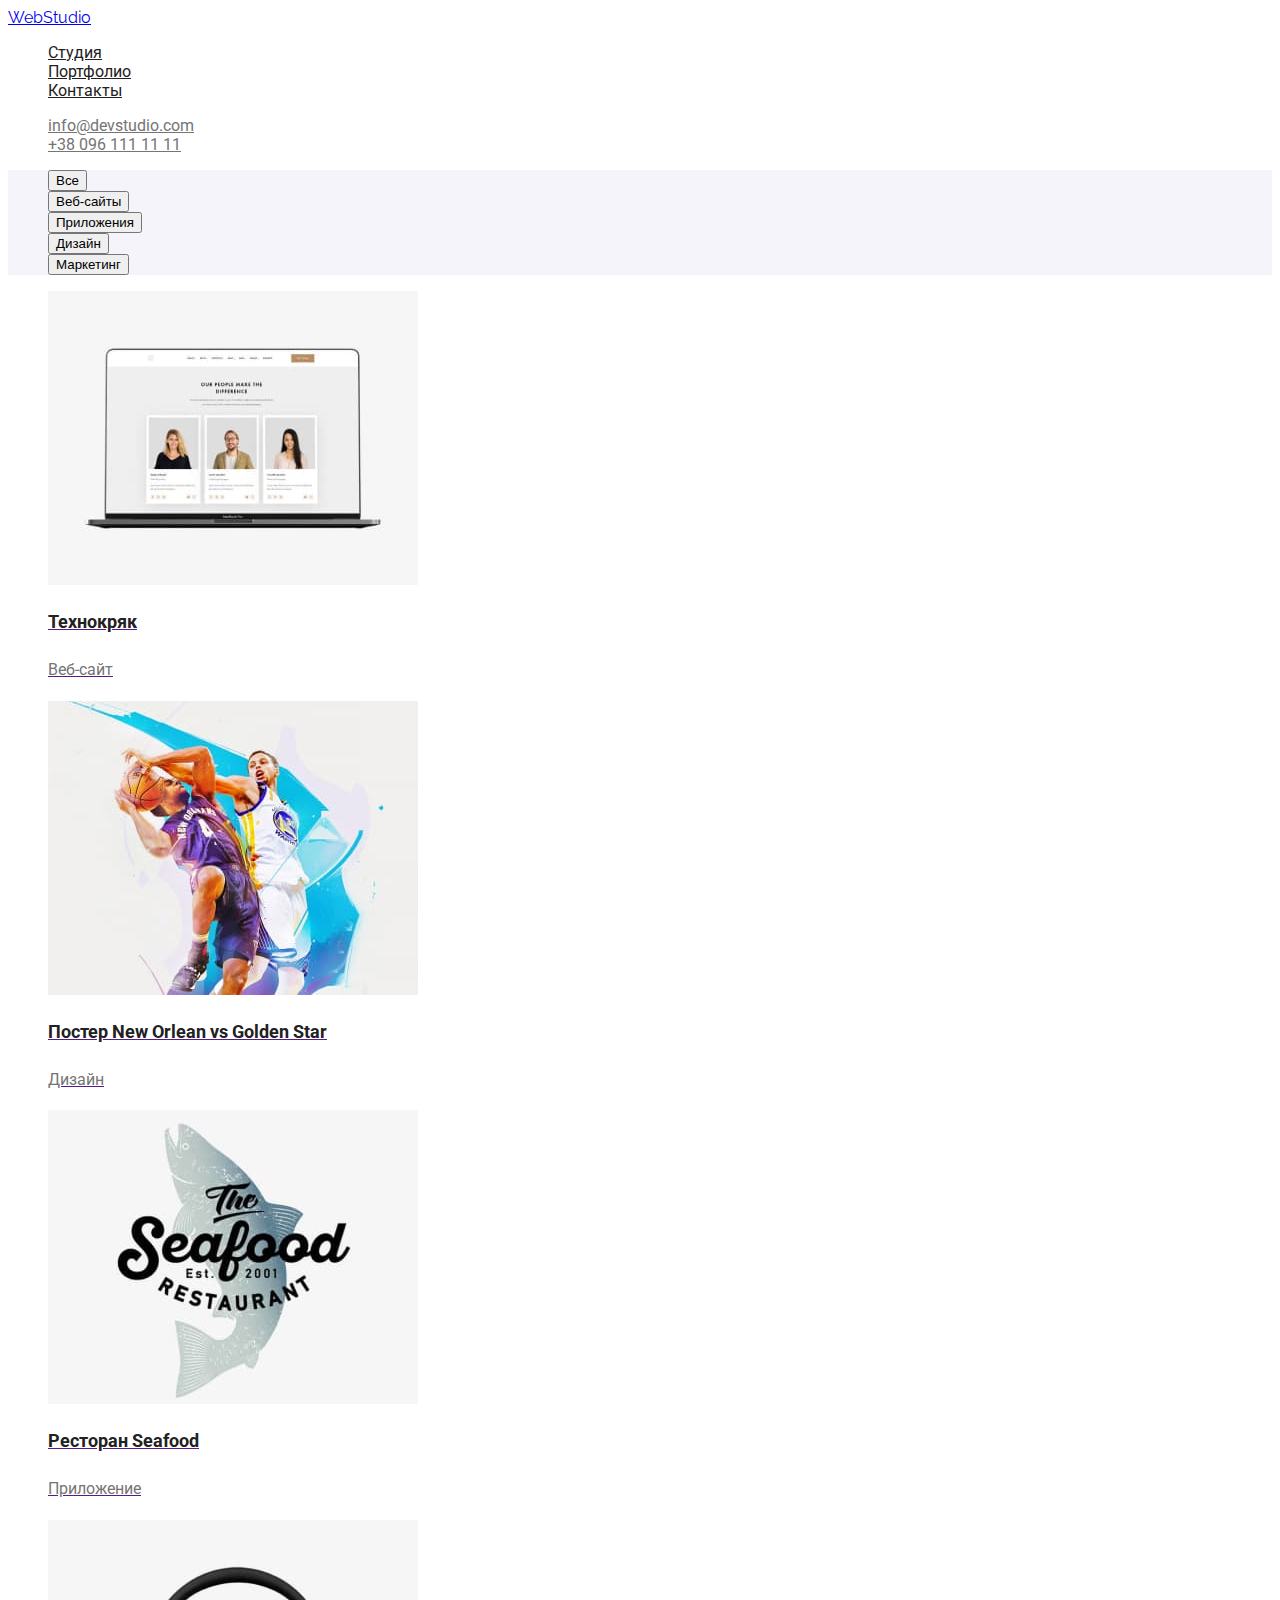
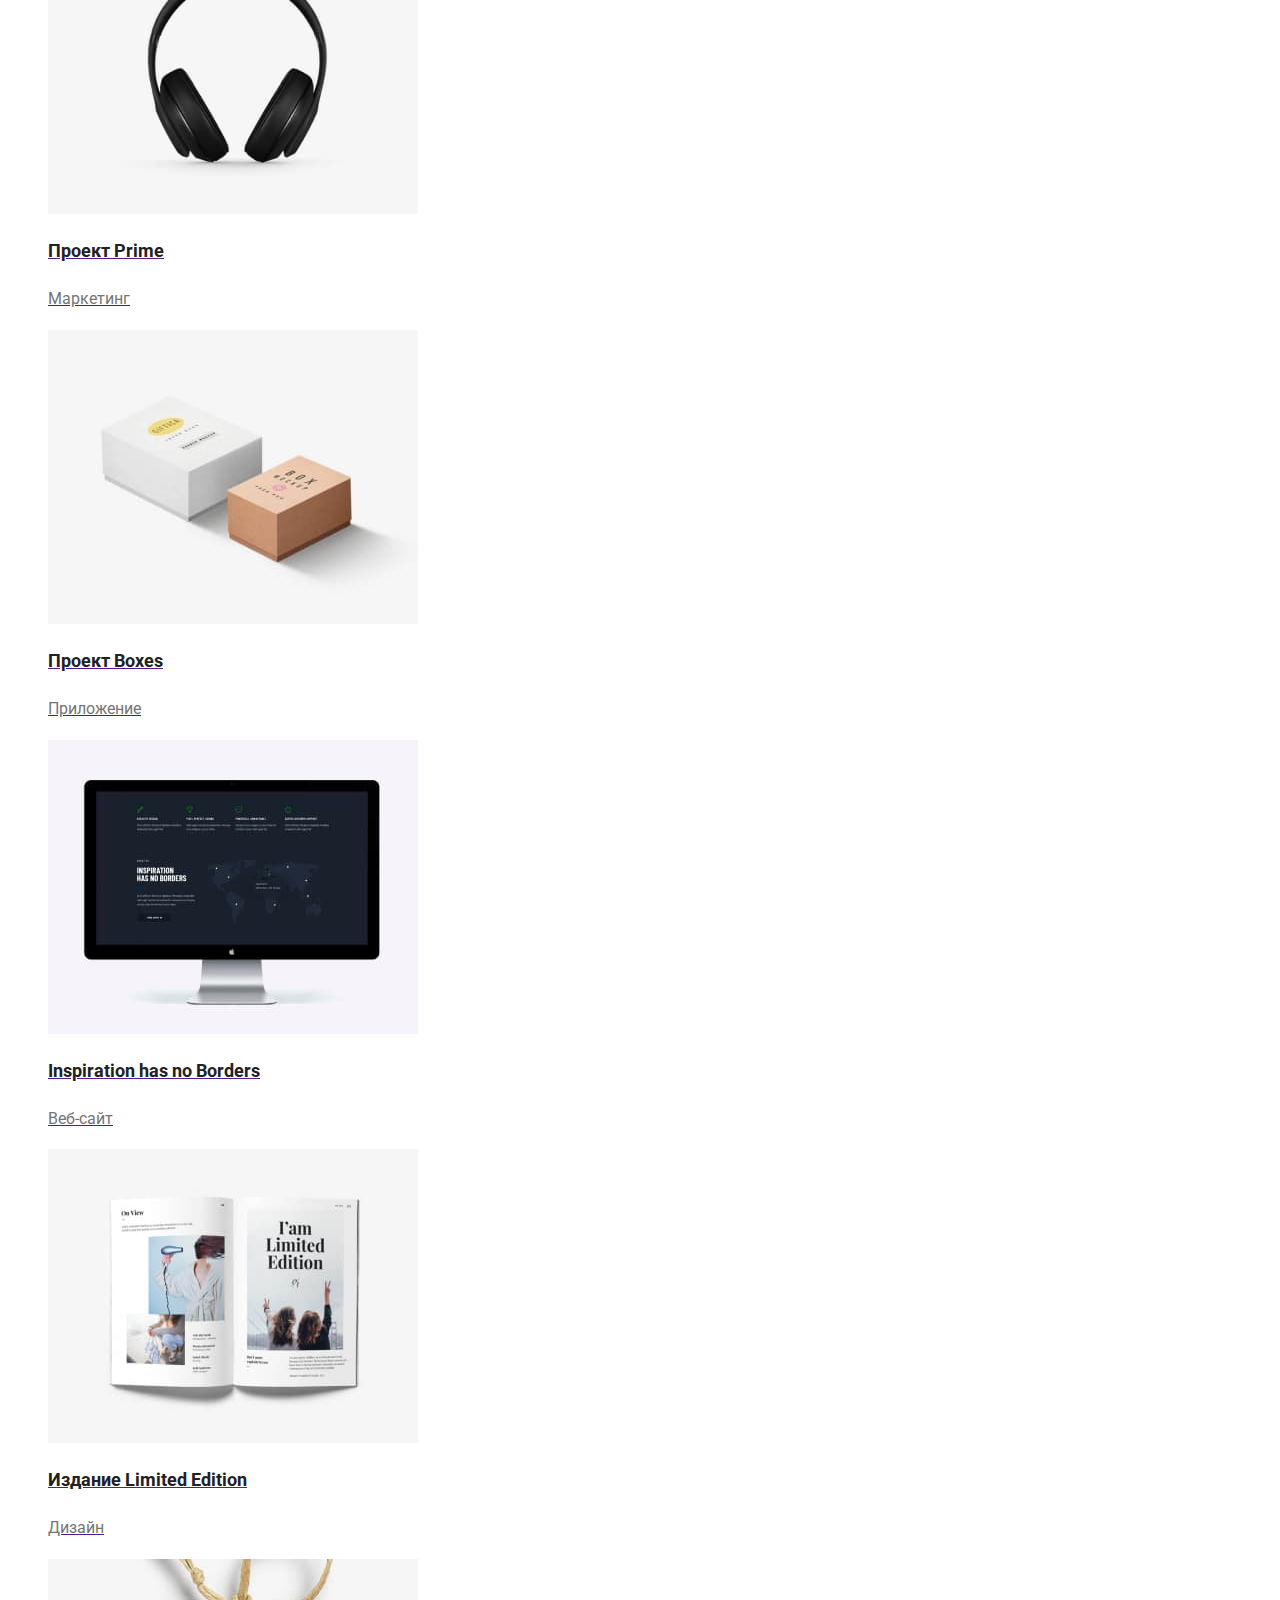
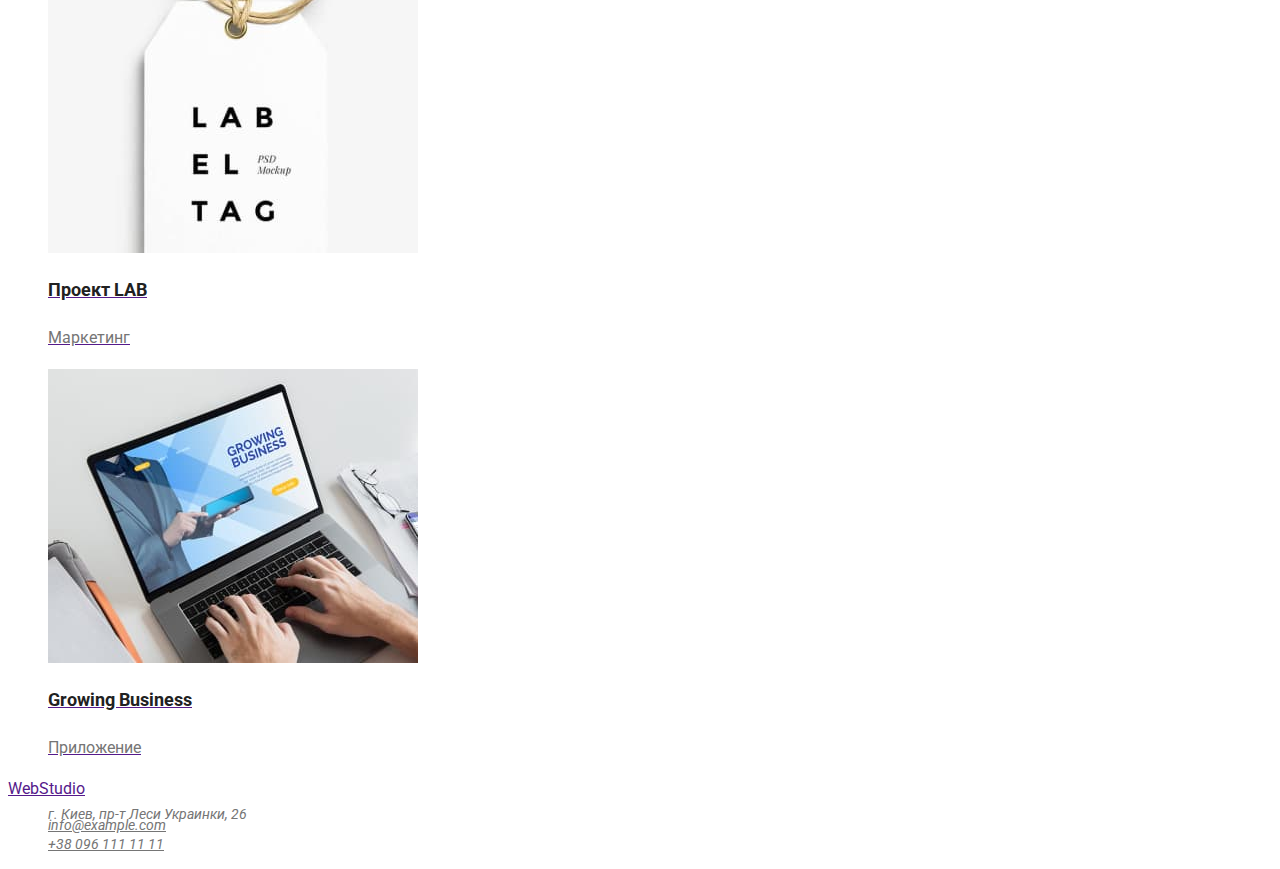
==== portfolio.html @ 1188b772 "hw2" ====
<!DOCTYPE html>
<html lang="ru">
<head>
    <meta charset="UTF-8">
    <meta http-equiv="X-UA-Compatible" content="IE=edge">
    <meta name="viewport" content="width=device-width, initial-scale=1.0">
    <title>Document</title>
    <link rel="preconnect" href="https://fonts.googleapis.com">
    <link rel="preconnect" href="https://fonts.gstatic.com" crossorigin>
    <link href="https://fonts.googleapis.com/css2?family=Raleway:wght@700&family=Roboto:wght@400;500;700;900&display=swap" rel="stylesheet">
    <link rel="stylesheet" href="./css/styles.css">
</head>

<body class="page">
    <header>
        <nav>
            <a href="/index.html" class="logo">WebStudio</a>

            <ul class="site-nav list">
                <li><a href="">Студия</a></li>
                <li><a href="./portfolio.html">Портфолио</a></li>
                <li><a href="">Контакты</a></li>
            </ul>
        </nav>  
        <ul class="auth-nav list">
            <li><a href="mailto:info@devstudio.com">info@devstudio.com</a></li>
            <li><a href="tel:+380961111111">+38 096 111 11 11</a></li>
        </ul>
    </header>

    <main>
        <section>
            <!-- Фильтр -->
            <ul class="button-filter">
                <li class="list">
                    <button type="button">Все</button>
                </li>
                <li class="list">
                    <button type="button">Веб-сайты</button>
                </li>
                <li class="list">
                    <button type="button">Приложения</button>
                </li>
                <li class="list">
                    <button type="button">Дизайн</button>
                </li>
                <li class="list">
                    <button type="button">Маркетинг</button>
                </li>
            </ul>
            <!-- 9 ссылок на проекты -->
            <ul class="project">
                <li class="list">
                    <a href="">
                        <img src="./images/img11.jpg" alt="веб сайт на ноутбуке" width="370">        
                        <h2 class="title">Технокряк</h2>    
                        <p class="p-card">Веб-сайт</p>  
                    </a>  
                </li>
                <li class="list">
                    <a href="">
                        <img src="./images/img22.jpg" alt="баскетболисты борются за мяч" width="370">       
                        <h2 class="title">Постер New Orlean vs Golden Star</h2>    
                        <p class="p-card">Дизайн</p>  
                    </a> 
                </li>
                <li class="list">
                    <a href="">
                        <img src="./images/img33.jpg" alt="логотип рыбного ресторна" width="370">        
                        <h2 class="title">Ресторан Seafood</h2>    
                        <p class="p-card">Приложение</p>  
                    </a> 
                </li>
                <li class="list">
                    <a href="">
                        <img src="./images/img44.jpg" alt="наушники" width="370">       
                        <h2 class="title">Проект Prime</h2>    
                        <p class="p-card">Маркетинг</p>  
                    </a> 
                </li>
                <li class="list">
                    <a href="">
                        <img src="./images/img55.jpg" alt="коробки" width="370">        
                        <h2 class="title">Проект Boxes</h2>    
                        <p class="p-card">Приложение</p>  
                    </a> 
                </li>
                <li class="list">
                    <a href="">
                        <img src="./images/img66.jpg" alt="сайт на экране монитора" width="370">        
                        <h2 class="title">Inspiration has no Borders</h2>    
                        <p class="p-card">Веб-сайт</p>  
                    </a> 
                </li>
                <li class="list">
                    <a href="">
                        <img src="./images/img77.jpg" alt="открытая книга" width="370">        
                        <h2 class="title">Издание Limited Edition</h2>    
                        <p class="p-card">Дизайн</p>  
                    </a> 
                </li>
                <li class="list">
                    <a href="">
                        <img src="./images/img88.jpg" alt="логотип в виде бирки на одежде" width="370">        
                        <h2 class="title">Проект LAB</h2>    
                        <p class="p-card">Маркетинг</p>  
                    </a> 
                </li>
                <li class="list">
                    <a href="">
                        <img src="./images/img99.jpg" alt="человек печатает на ноутбуке" width="370">        
                        <h2 class="title">Growing Business</h2>    
                        <p class="p-card">Приложение</p>  
                    </a> 
                </li>
            </ul>
        </section>
    </main>

    <footer>   
        <div>
            <a href=""> WebStudio</a>
            <address>  
                <ul class="list auth-nav">
                    <li class="par"> г. Киев, пр-т Леси Украинки, 26</li>
                    <li><a class="par" href="mailto:info@devstudio.com">info@example.com</a></li>
                    <li><a class="par" href="tel:+380961111111">+38 096 111 11 11</a></li>
                </ul> 
            </address>
        </div>     
    </footer>
</body>
</html>
---- css/styles.css ----
/* :root {
    --primary-text-color:#757575;
    --title-text-color:#212121;
    --primary-white-color:#FFFFFF;
    --accent-color:#2196F3;
    --bgc-button-color:#F5F4FA;
} */

.list {
    list-style: none;
}

.logo {
    font-family: raleway, sans-serif;
}

.page {
    font-family: roboto, sans-serif;
    background-color: #FFFFFF;
    color: #757575;

}

.site-nav a {
    color: #212121;
}

.site-nav a:hover,
.site-nav a:focus {
    color: #2196F3;
}

.auth-nav a {
    color: #757575;
}

.auth-nav a:hover,
.auth-nav a:focus {
    color:#2196F3
}

.list .accent-color {
    color: #757575;
}

.project .title {
    color: #212121;
}

.hero .title {
    color: #212121;
    font-weight: 900;
    font-size: 44px;
    line-height: 1.36 ;
} 

.work .title {
    color: #212121;
    font-size: 14px;
    line-height: 1.14px;
}

.team .title {
    color: #212121;
    font-size: 36px;
    line-height: 42px;
}

.list .title {
    font-size: 18px;
    line-height: 2;
}

.team .title-card {
    color: #212121;
    font-weight: 500;
    font-size: 16px;
    line-height: 1.18;  
}

.title {
    color: #212121;
    font-size: 36px;
    line-height: 1.16;
}

.par {
    font-size: 14px;
    line-height: 1.7px;
}

.p-card {
    color: #757575;
    font-size: 16px;
    line-height: 1.8;
}

.list .par-card {
    font-size: 16px;
    line-height: 1.18;
}

.button-filter {
    color: #212121;
    background-color: #F5F4FA;
}

.button-filter button:hover, 
button:focus 
{
    color: #FFFFFF;
    background-color: #2196F3;
    cursor: pointer
}

.button-order {
    color:#FFFFFF;
    background-color: #2196F3;
    cursor: pointer
}
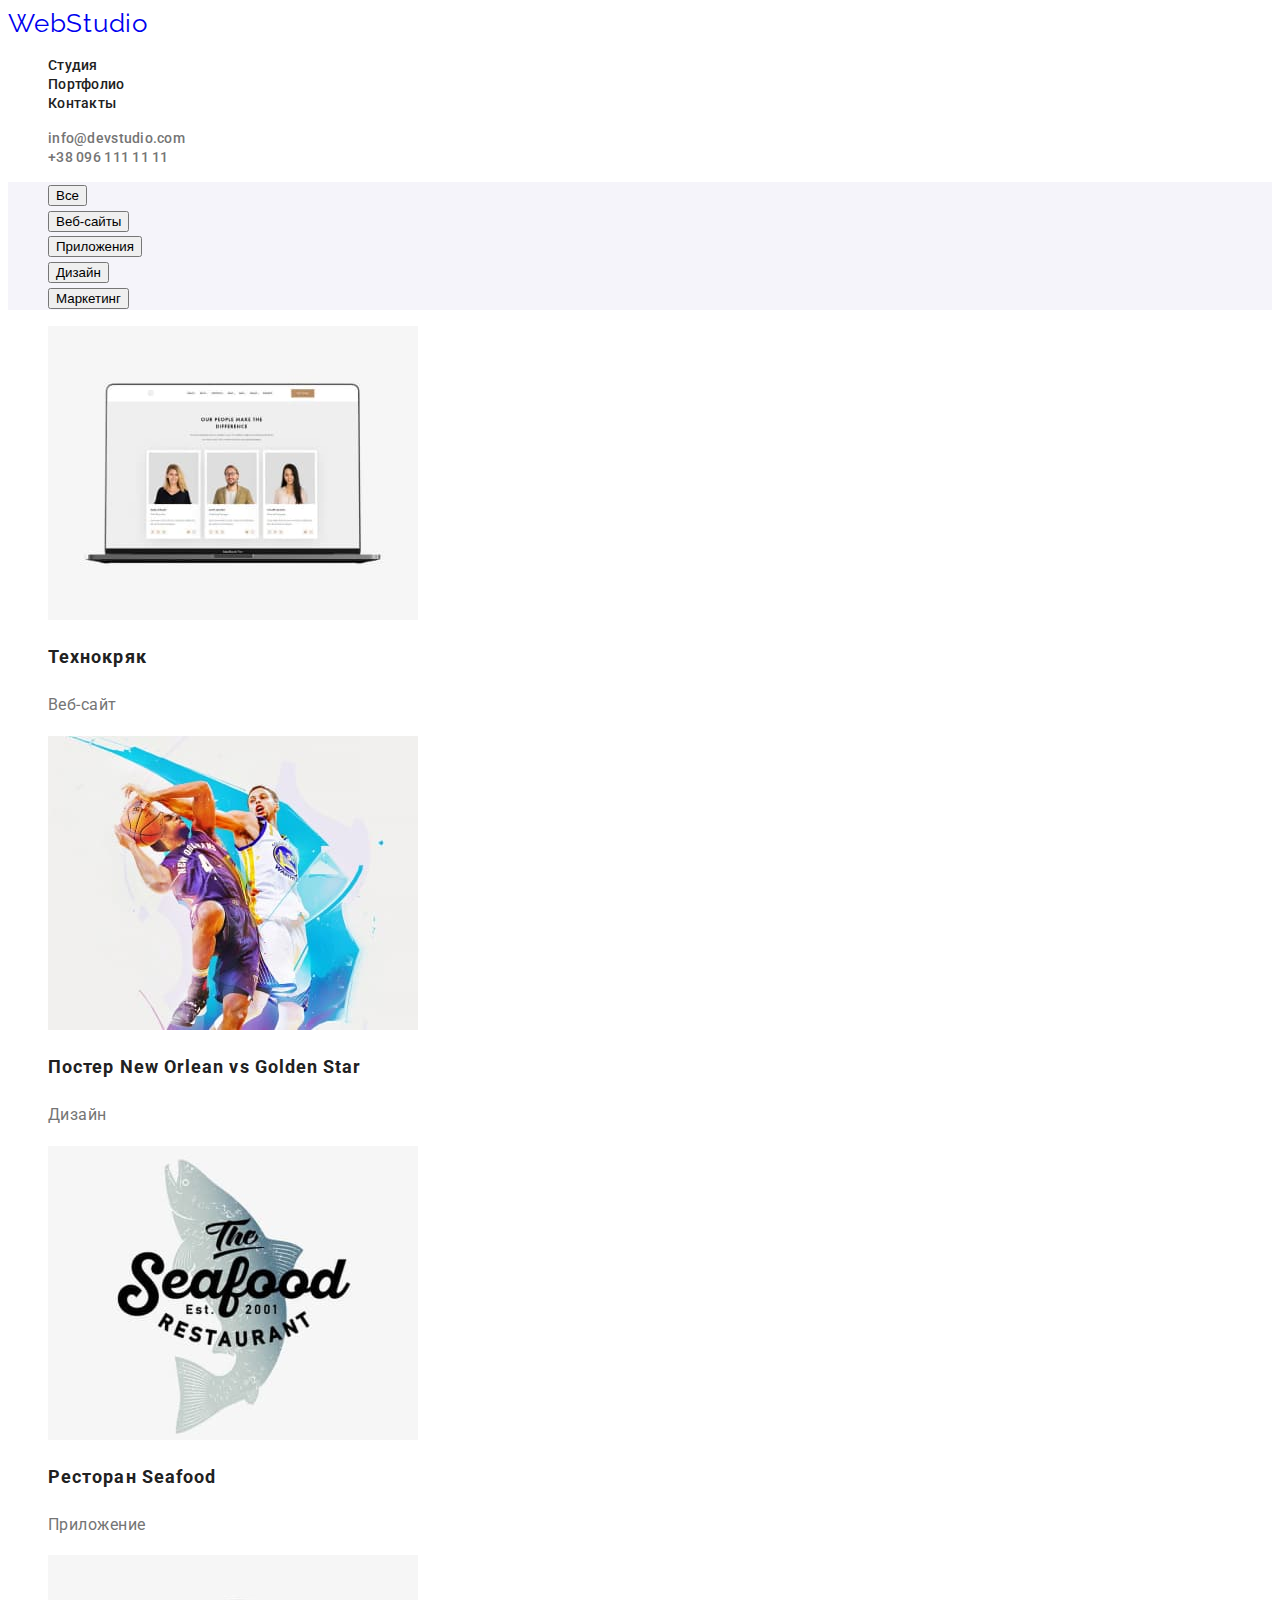
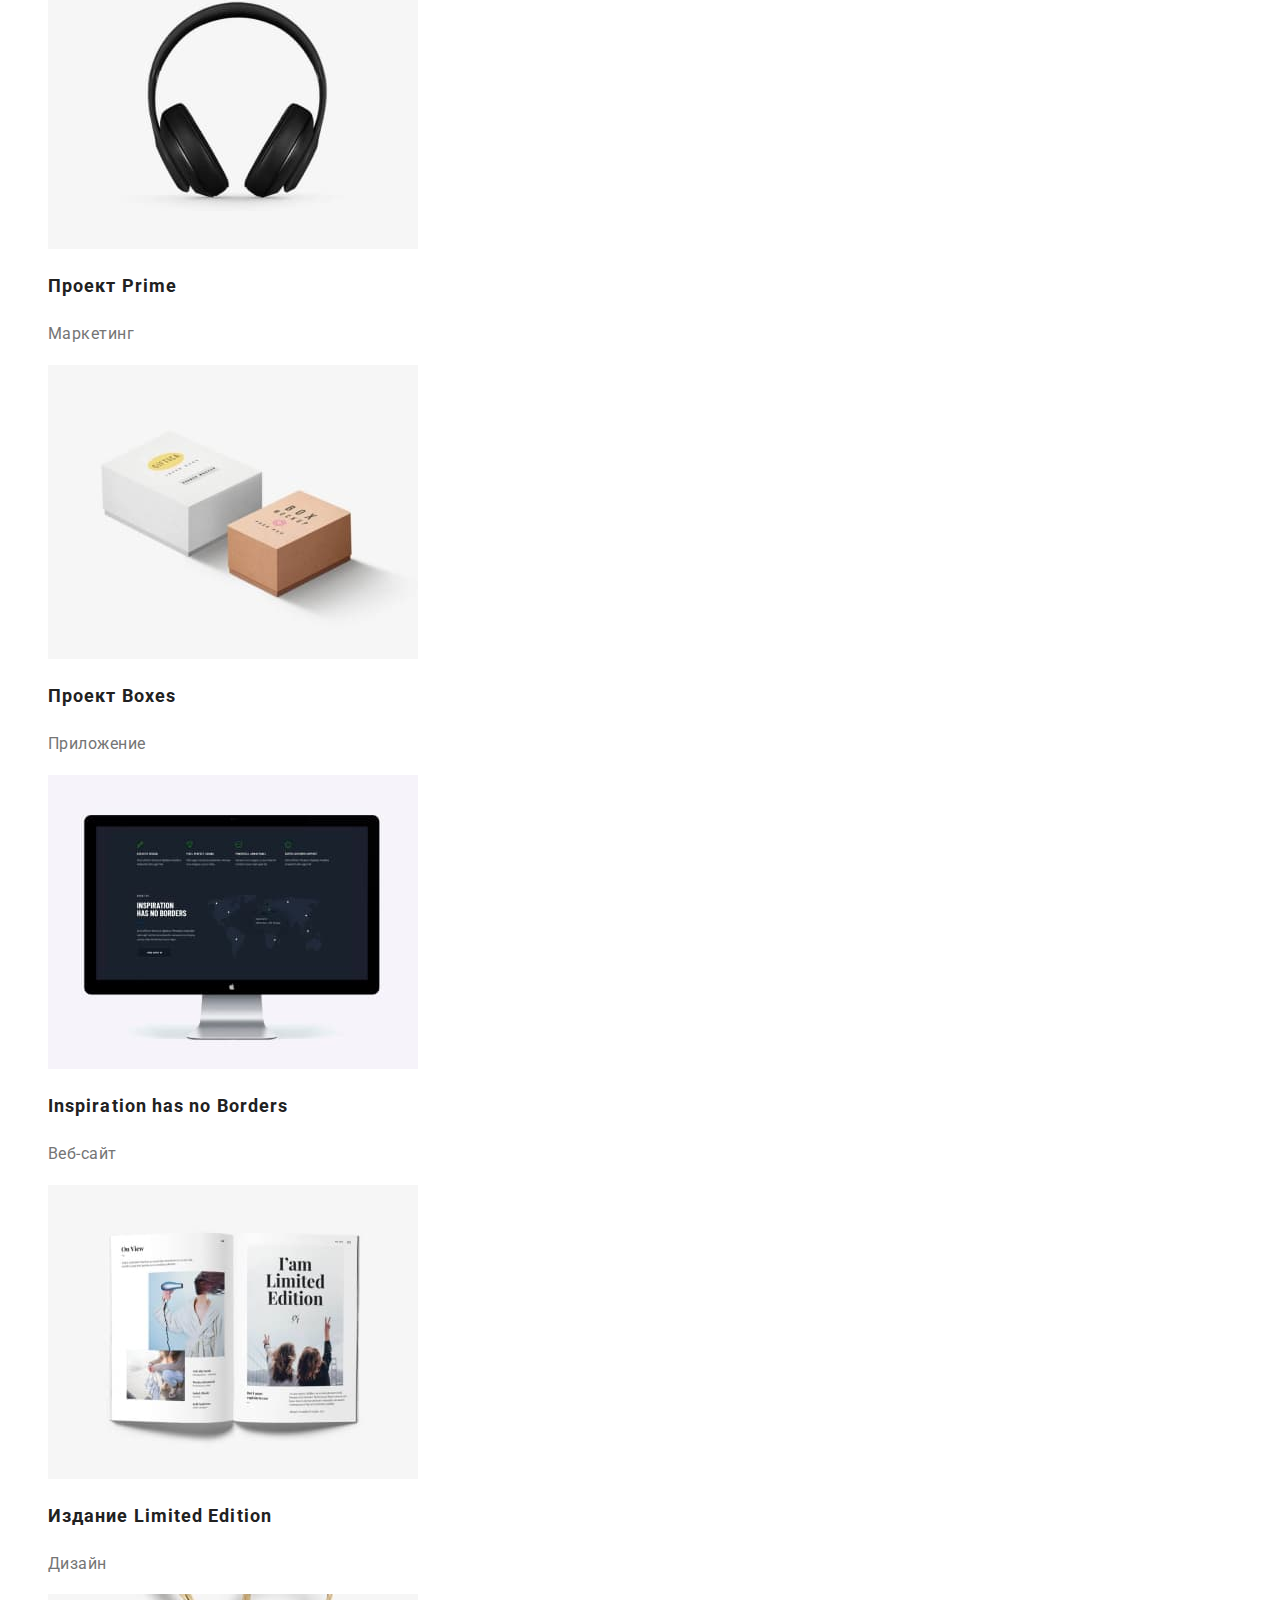
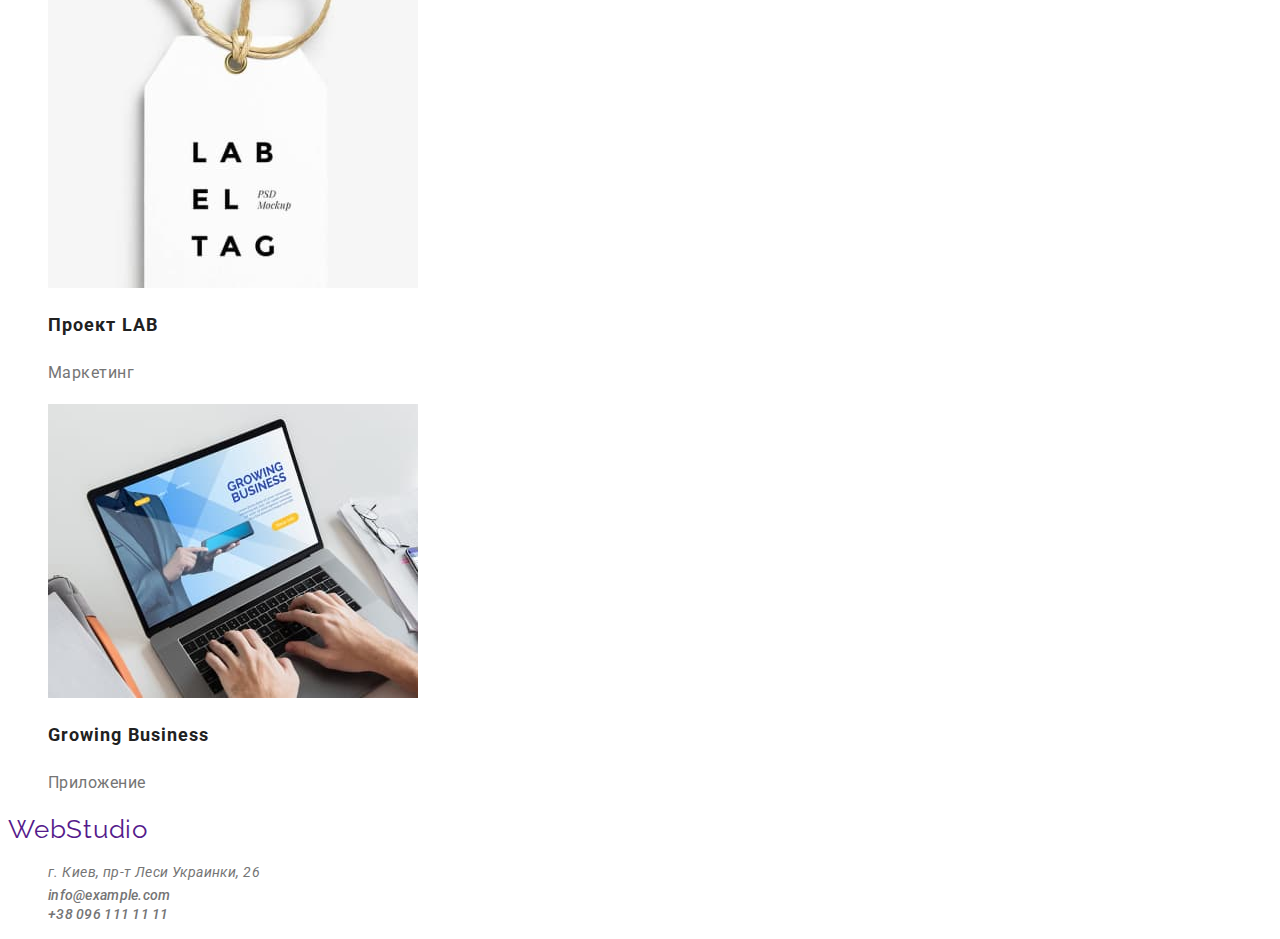
==== commit 2eb28ea9: "fix2 hw2" ====
--- a/portfolio.html
+++ b/portfolio.html
@@ -14,7 +14,7 @@
 <body class="page">
     <header>
         <nav>
-            <a href="/index.html" class="logo">WebStudio</a>
+            <a href="./index.html" class="logo">WebStudio</a>
 
             <ul class="site-nav list">
                 <li><a href="">Студия</a></li>
@@ -51,63 +51,63 @@
             <!-- 9 ссылок на проекты -->
             <ul class="project">
                 <li class="list">
-                    <a href="">
+                    <a href="" class="list">
                         <img src="./images/img11.jpg" alt="веб сайт на ноутбуке" width="370">        
                         <h2 class="title">Технокряк</h2>    
                         <p class="p-card">Веб-сайт</p>  
                     </a>  
                 </li>
                 <li class="list">
-                    <a href="">
+                    <a href="" class="list">
                         <img src="./images/img22.jpg" alt="баскетболисты борются за мяч" width="370">       
                         <h2 class="title">Постер New Orlean vs Golden Star</h2>    
                         <p class="p-card">Дизайн</p>  
                     </a> 
                 </li>
                 <li class="list">
-                    <a href="">
+                    <a href="" class="list">
                         <img src="./images/img33.jpg" alt="логотип рыбного ресторна" width="370">        
                         <h2 class="title">Ресторан Seafood</h2>    
                         <p class="p-card">Приложение</p>  
                     </a> 
                 </li>
                 <li class="list">
-                    <a href="">
+                    <a href="" class="list">
                         <img src="./images/img44.jpg" alt="наушники" width="370">       
                         <h2 class="title">Проект Prime</h2>    
                         <p class="p-card">Маркетинг</p>  
                     </a> 
                 </li>
                 <li class="list">
-                    <a href="">
+                    <a href="" class="list">
                         <img src="./images/img55.jpg" alt="коробки" width="370">        
                         <h2 class="title">Проект Boxes</h2>    
                         <p class="p-card">Приложение</p>  
                     </a> 
                 </li>
                 <li class="list">
-                    <a href="">
+                    <a href="" class="list">
                         <img src="./images/img66.jpg" alt="сайт на экране монитора" width="370">        
                         <h2 class="title">Inspiration has no Borders</h2>    
                         <p class="p-card">Веб-сайт</p>  
                     </a> 
                 </li>
                 <li class="list">
-                    <a href="">
+                    <a href="" class="list">
                         <img src="./images/img77.jpg" alt="открытая книга" width="370">        
                         <h2 class="title">Издание Limited Edition</h2>    
                         <p class="p-card">Дизайн</p>  
                     </a> 
                 </li>
                 <li class="list">
-                    <a href="">
+                    <a href="" class="list">
                         <img src="./images/img88.jpg" alt="логотип в виде бирки на одежде" width="370">        
                         <h2 class="title">Проект LAB</h2>    
                         <p class="p-card">Маркетинг</p>  
                     </a> 
                 </li>
                 <li class="list">
-                    <a href="">
+                    <a href="" class="list">
                         <img src="./images/img99.jpg" alt="человек печатает на ноутбуке" width="370">        
                         <h2 class="title">Growing Business</h2>    
                         <p class="p-card">Приложение</p>  
@@ -119,7 +119,7 @@
 
     <footer>   
         <div>
-            <a href=""> WebStudio</a>
+            <a href="" class="logo">WebStudio</a>
             <address>  
                 <ul class="list auth-nav">
                     <li class="par"> г. Киев, пр-т Леси Украинки, 26</li>
--- a/css/styles.css
+++ b/css/styles.css
@@ -8,10 +8,16 @@
 
 .list {
     list-style: none;
+    text-decoration: none;
 }
+
 
 .logo {
     font-family: raleway, sans-serif;
+    text-decoration: none;
+    font-size: 26px;
+    line-height: 1.2;
+    letter-spacing: 0.03em;
 }
 
 .page {
@@ -23,6 +29,11 @@
 
 .site-nav a {
     color: #212121;
+    text-decoration: none;
+    font-weight: 500;
+    font-size: 14px;
+    line-height: 1.14;
+    letter-spacing: 0.02em;
 }
 
 .site-nav a:hover,
@@ -32,6 +43,11 @@
 
 .auth-nav a {
     color: #757575;
+    text-decoration: none;
+    font-weight: 500;
+    font-size: 14px;
+    line-height: 1.14;
+    letter-spacing: 0.02em;
 }
 
 .auth-nav a:hover,
@@ -51,24 +67,27 @@
     color: #212121;
     font-weight: 900;
     font-size: 44px;
-    line-height: 1.36 ;
+    line-height: 1.36;
+    text-transform: uppercase;
 } 
 
 .work .title {
     color: #212121;
     font-size: 14px;
-    line-height: 1.14px;
+    line-height: 1.14;
+    text-transform: uppercase;
 }
 
 .team .title {
     color: #212121;
     font-size: 36px;
-    line-height: 42px;
+    line-height: 1.16;
 }
 
 .list .title {
     font-size: 18px;
     line-height: 2;
+    letter-spacing: 0.06em;
 }
 
 .team .title-card {
@@ -82,17 +101,20 @@
     color: #212121;
     font-size: 36px;
     line-height: 1.16;
+    letter-spacing: 0.03em;
 }
 
 .par {
     font-size: 14px;
-    line-height: 1.7px;
+    line-height: 1.7;
+    letter-spacing: 0.03em;
 }
 
 .p-card {
     color: #757575;
     font-size: 16px;
     line-height: 1.8;
+    letter-spacing: 0.03em;
 }
 
 .list .par-card {
@@ -103,6 +125,10 @@
 .button-filter {
     color: #212121;
     background-color: #F5F4FA;
+    font-weight: 500;
+    font-size: 16px;
+    line-height: 1.6;
+    letter-spacing: 0.03em;
 }
 
 .button-filter button:hover, 
@@ -116,6 +142,9 @@
 .button-order {
     color:#FFFFFF;
     background-color: #2196F3;
+    font-size: 16px;
+    line-height: 1.8;
+    letter-spacing: 0.06em;
     cursor: pointer
 }
 
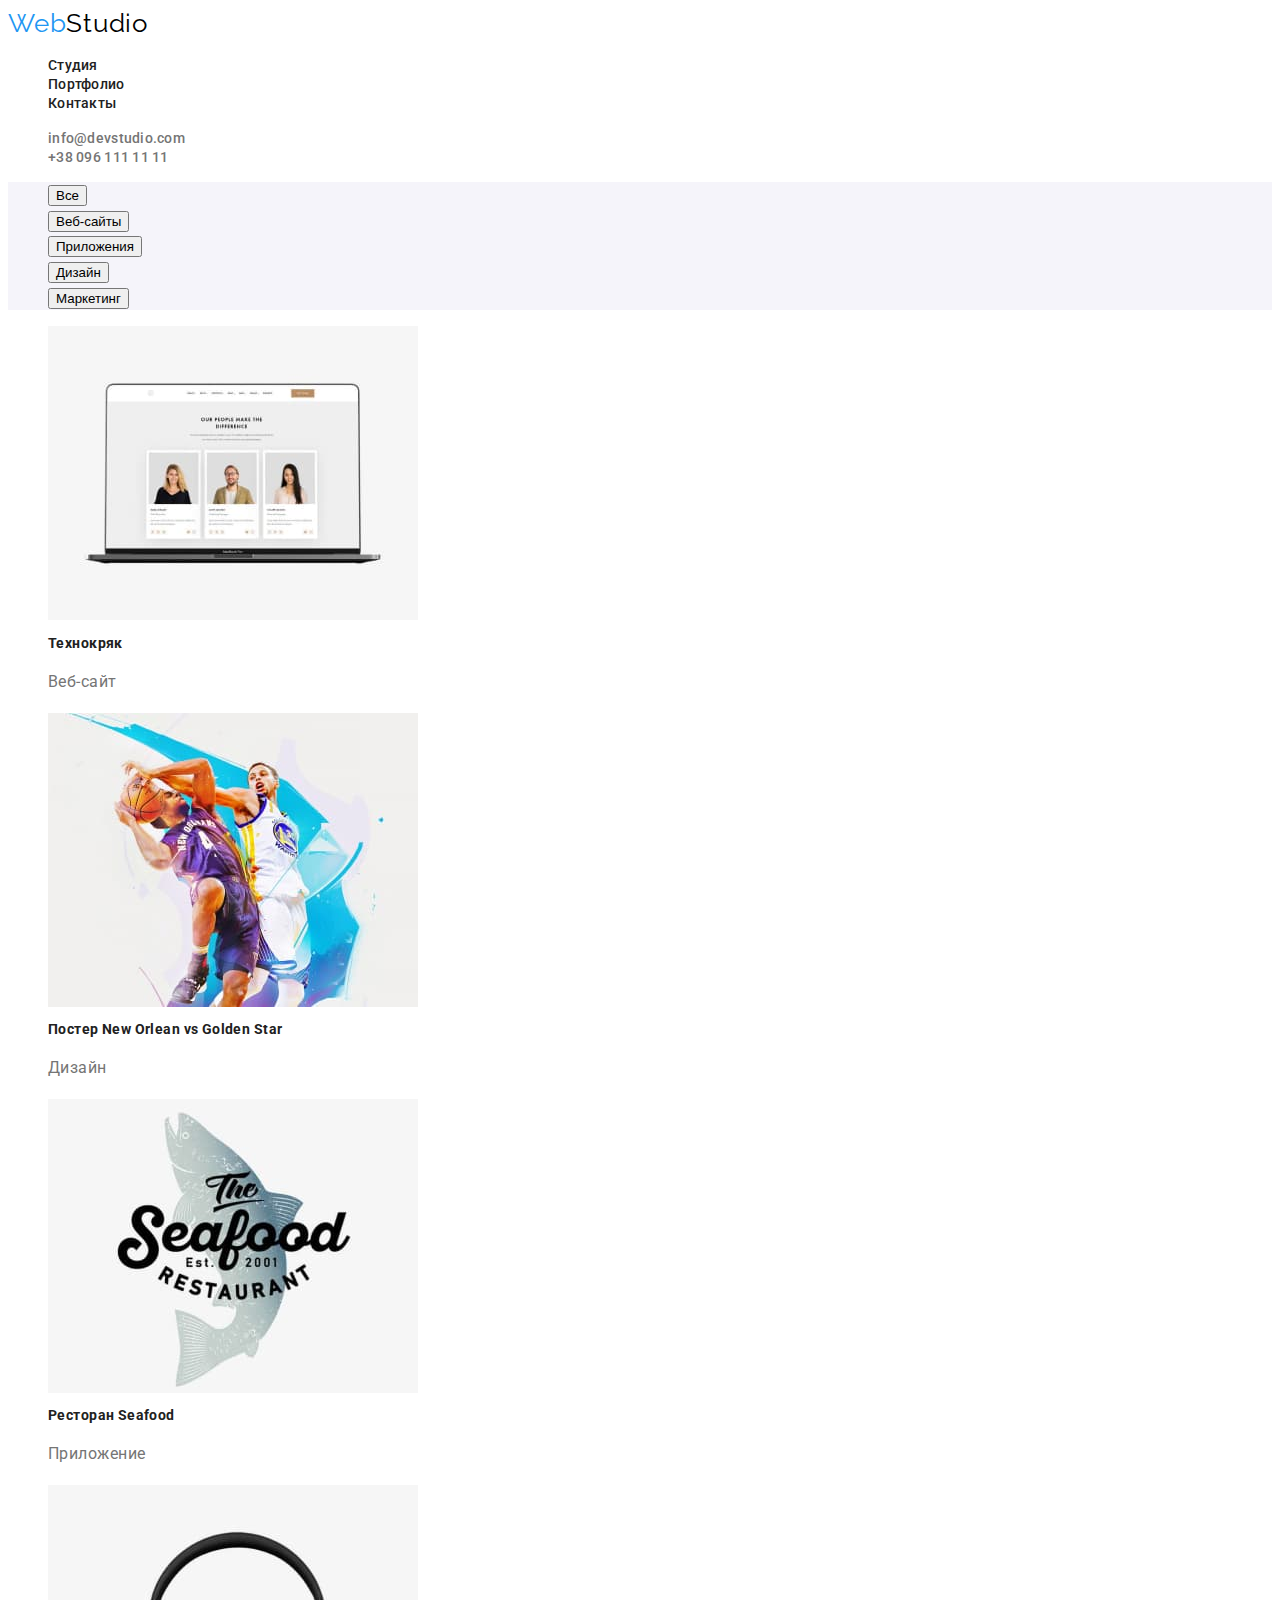
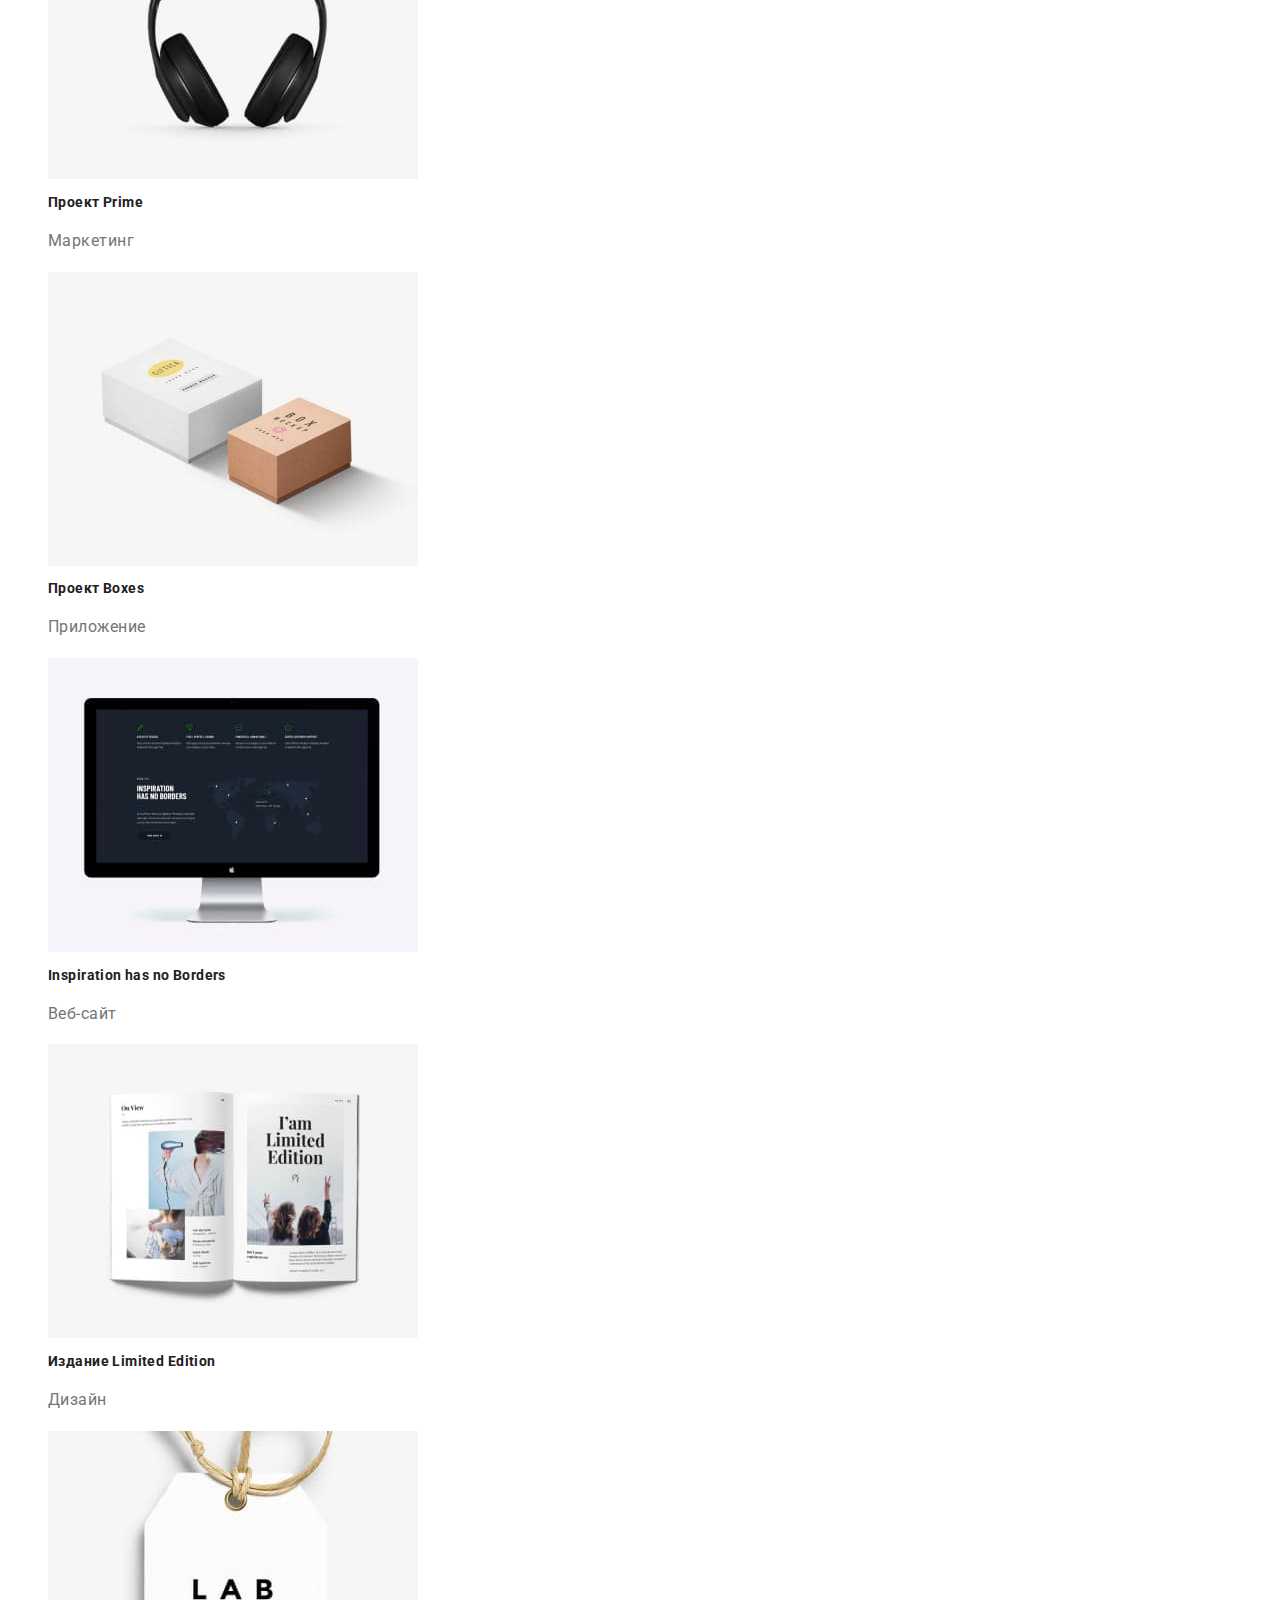
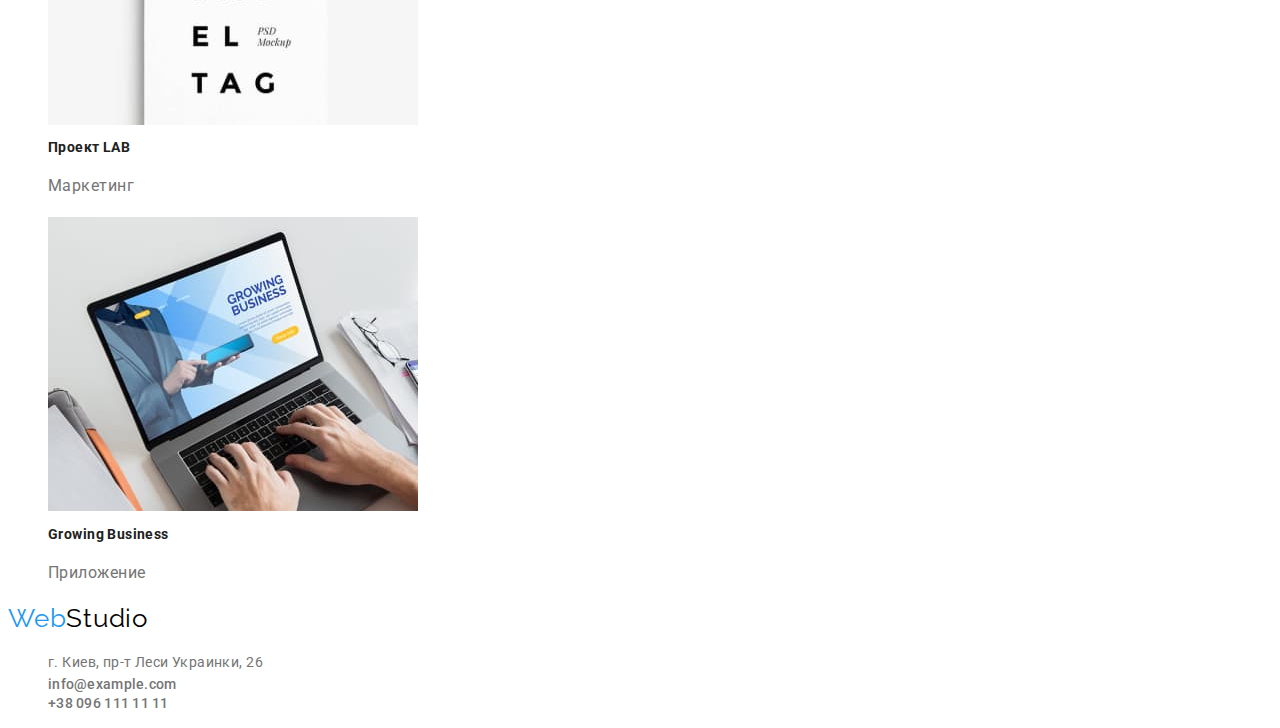
==== commit 6ea01299: "fix3 hw2" ====
--- a/portfolio.html
+++ b/portfolio.html
@@ -14,7 +14,7 @@
 <body class="page">
     <header>
         <nav>
-            <a href="./index.html" class="logo">WebStudio</a>
+            <a href="./index.html" class="logo"><span class="logo-two">Web</span>Studio</a>
 
             <ul class="site-nav list">
                 <li><a href="">Студия</a></li>
@@ -119,7 +119,7 @@
 
     <footer>   
         <div>
-            <a href="" class="logo">WebStudio</a>
+            <a href="./index.html" class="logo"><span class="logo-two">Web</span>Studio</a>
             <address>  
                 <ul class="list auth-nav">
                     <li class="par"> г. Киев, пр-т Леси Украинки, 26</li>
--- a/css/styles.css
+++ b/css/styles.css
@@ -18,6 +18,11 @@
     font-size: 26px;
     line-height: 1.2;
     letter-spacing: 0.03em;
+    color: #000000;
+}
+
+.logo .logo-two {
+    color: #2196F3;
 }
 
 .page {
@@ -85,9 +90,9 @@
 }
 
 .list .title {
-    font-size: 18px;
-    line-height: 2;
-    letter-spacing: 0.06em;
+    font-size: 14px;
+    line-height: 1.14;
+    letter-spacing: 0.03em;
 }
 
 .team .title-card {
@@ -108,6 +113,7 @@
     font-size: 14px;
     line-height: 1.7;
     letter-spacing: 0.03em;
+    font-style: normal;
 }
 
 .p-card {
